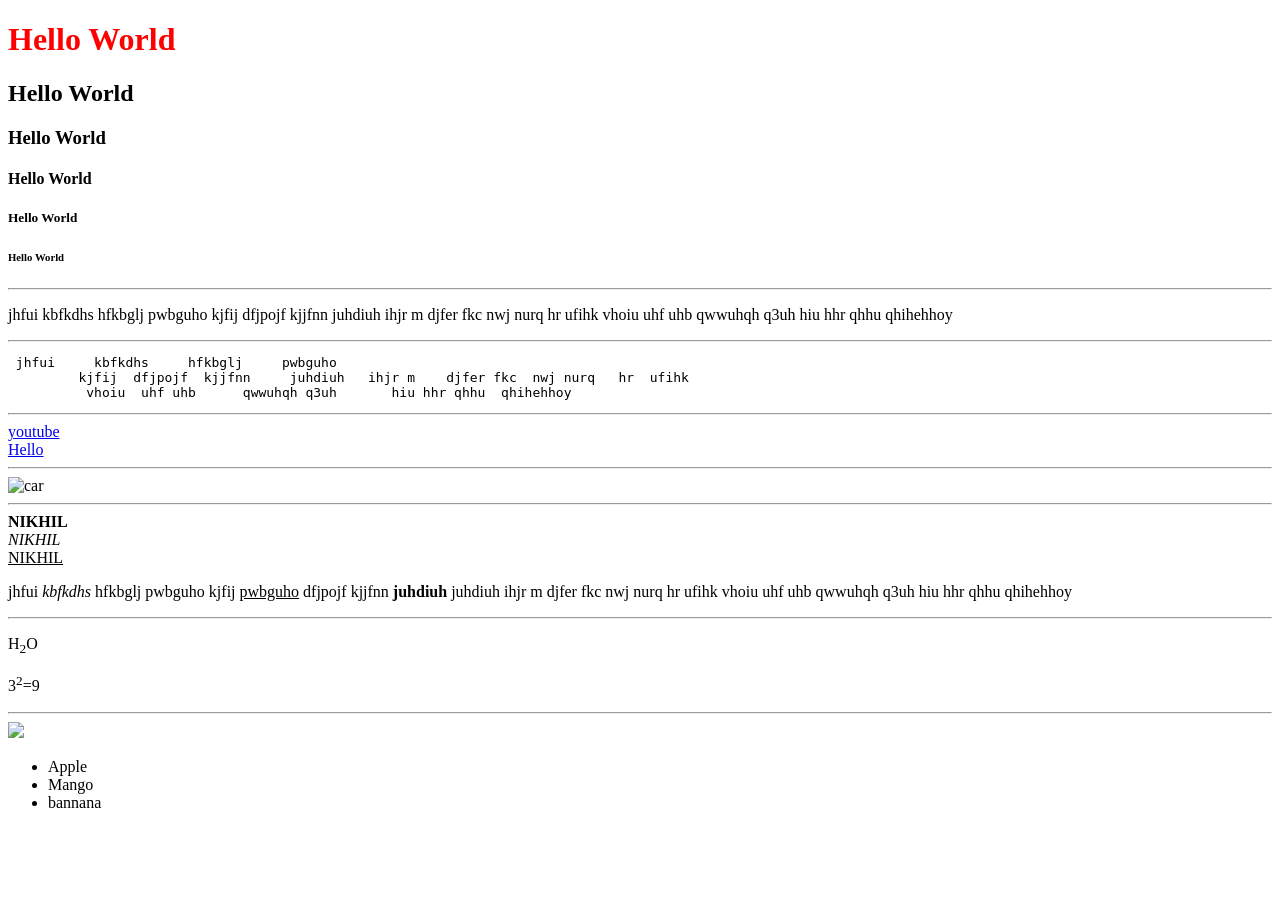
==== index.html @ 83b71812 "Rename indx.html to index.html" ====
<!DOCTYPE html>
<html lang="en">
<head>
    <meta charset="UTF-8">
    <meta name="viewport" content="width=device-width, initial-scale=1.0">
    <title>Document</title>
    <link rel="stylesheet" href="style.css">
</head>
<body>
    <!-- heading tags -->

   <h1 style="color:red">Hello World</h1>
   <h2>Hello World</h2>
   <h3>Hello World</h3>
   <h4>Hello World</h4>
   <h5>Hello World</h5>
   <h6>Hello World</h6> 
   <hr>

   <!-- toggle word wrap -->
    <p> jhfui     kbfkdhs     hfkbglj     pwbguho   kjfij  dfjpojf  kjjfnn     juhdiuh   ihjr m    djfer fkc  nwj nurq   hr  ufihk    vhoiu  uhf uhb      qwwuhqh q3uh       hiu hhr qhhu  qhihehhoy</p>
   <hr>
    <pre> jhfui     kbfkdhs     hfkbglj     pwbguho  
         kjfij  dfjpojf  kjjfnn     juhdiuh   ihjr m    djfer fkc  nwj nurq   hr  ufihk  
          vhoiu  uhf uhb      qwwuhqh q3uh       hiu hhr qhhu  qhihehhoy</pre>
   <hr>
   
    <!--   anchor tag -->
     <a href="https://www.youtube.com/">youtube</a>
     <br/>
     <a href="/HelloFolder/hello.html">Hello</a>
   <hr>
    
   
     <!-- image tag -->
      <img src="https://i.pinimg.com/originals/61/89/2c/61892cc36625abf8df15c18466a6c459.jpg" alt="car" height="100">
      <BR/>
   <hr>
    

    <!-- bold , italic , and underline tags -->
      <b>NIKHIL</b>
      <BR/>
      <i>NIKHIL</i>
      <BR/>
      <u>NIKHIL</u>
      <BR/>
      <p> jhfui    <i>kbfkdhs </i>     hfkbglj     pwbguho   kjfij  <u>pwbguho</u> dfjpojf  kjjfnn     <b> juhdiuh </b> juhdiuh   ihjr m    djfer fkc  nwj nurq   hr  ufihk    vhoiu  uhf uhb      qwwuhqh q3uh       hiu hhr qhhu  qhihehhoy</p>
   <hr>
    
    <!-- sub and superscript   -->
     <p>H<sub>2</sub>O</p>
     <p>3<sup>2</sup>=9</p>
     <hr>

    <a href="https://www.google.com/" target="_main"><img src="https://pngimg.com/uploads/google/google_PNG102343.png " height="100"></a>
     
    <ul> 
        <li>Apple</li>
        <li>Mango</li>
        <li>bannana</li>

    </ul>
    </body>
</html>
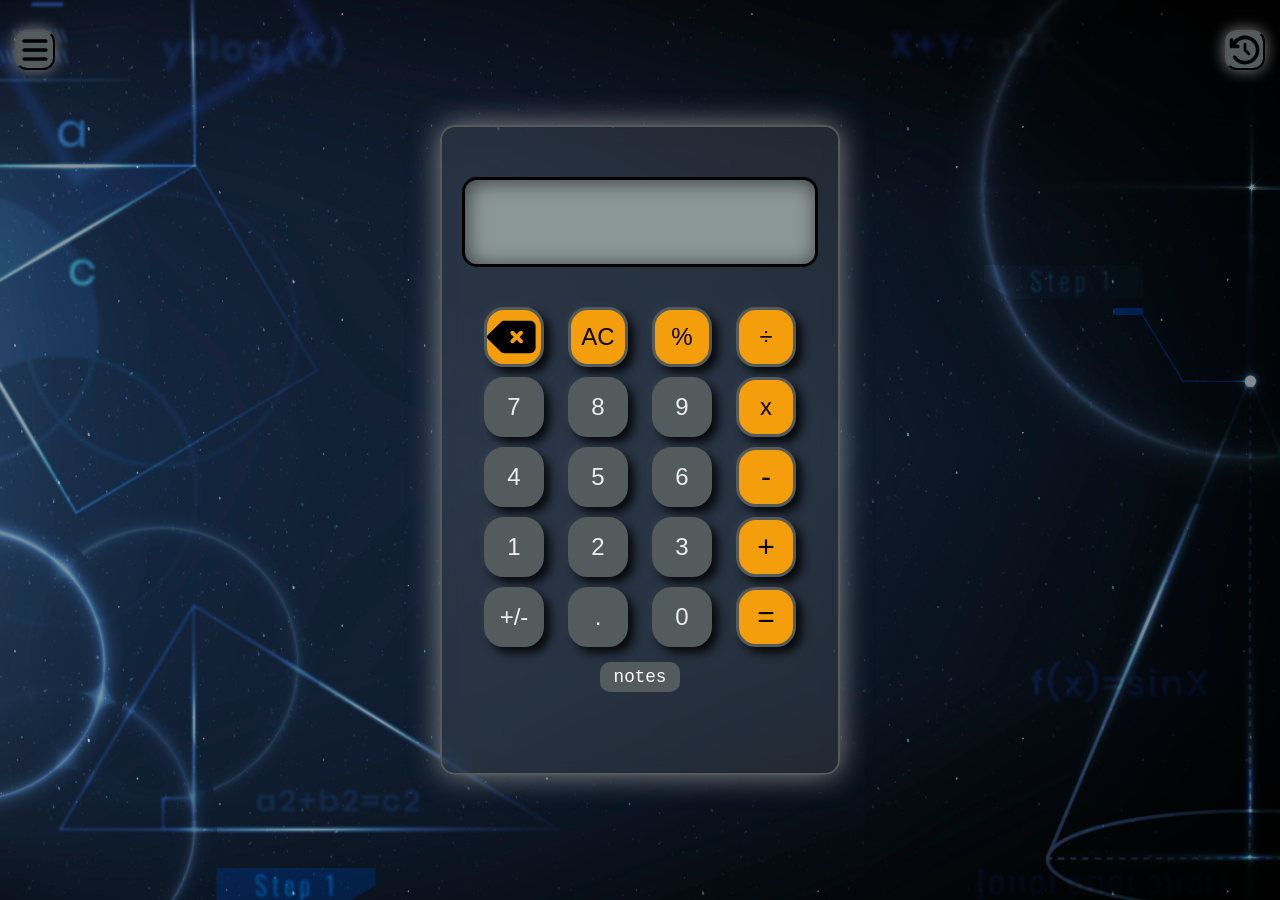
==== commit 8d402cc8: "finall" ====
--- a/index.html
+++ b/index.html
@@ -4,62 +4,262 @@
     <meta charset="UTF-8">
     <meta name="viewport" content="width=device-width, initial-scale=1.0">
     <title>Document</title>
-    <link rel="stylesheet" href="style.css">
+    <link rel="stylesheet" href="calculaterstyl.css">
+    <meta name="viewport" content="width=device-width, initial-scale=1.0">
 </head>
 <body>
-    <!-- heading tags -->
-
-   <h1 style="color:red">Hello World</h1>
-   <h2>Hello World</h2>
-   <h3>Hello World</h3>
-   <h4>Hello World</h4>
-   <h5>Hello World</h5>
-   <h6>Hello World</h6> 
-   <hr>
-
-   <!-- toggle word wrap -->
-    <p> jhfui     kbfkdhs     hfkbglj     pwbguho   kjfij  dfjpojf  kjjfnn     juhdiuh   ihjr m    djfer fkc  nwj nurq   hr  ufihk    vhoiu  uhf uhb      qwwuhqh q3uh       hiu hhr qhhu  qhihehhoy</p>
-   <hr>
-    <pre> jhfui     kbfkdhs     hfkbglj     pwbguho  
-         kjfij  dfjpojf  kjjfnn     juhdiuh   ihjr m    djfer fkc  nwj nurq   hr  ufihk  
-          vhoiu  uhf uhb      qwwuhqh q3uh       hiu hhr qhhu  qhihehhoy</pre>
-   <hr>
+    <audio id="clicksound" src="kakaist-click-sfx-323775.mp3"></audio>
+    <audio id="clicksound1" src="lucadialessandro-tap-notification-180637.mp3"></audio>
+ <header>
+        <div class="navbar">
+               <button class="history" onclick="toggleHistory()"></button>
+
+
+
+
+
+                    <div class="sidebar1" id="sidebar1">
+                          <h2>History</h2>
+                          <br>
+                          
+                          <ul id="historyList"></ul>
+
+                          <button id="clearhistory" onclick="clearHistory()">Clear History</button>
+                    </div>
+
+                     <div class="overlay1" id="overlay1" onclick="toggleHistory()" ></div> 
+                     
+                     
+
+
+
+        
+               <button class="menu" onclick="toggleMenu()"></button>
+            <div class="sidebar" id="sidebar">
+                <ul class="list" >
+                   <li onclick="goHome(); toggleMenu()">
+                         <span class="icon">🏠</span> Home
+                        </li>
+                   <li onclick="sic_fic(); toggleMenu()">
+                         <span class="icon">📱</span> Scientific
+                        </li>
+                   <li class="convert" onclick="converter(); toggleMenu()">
+                         <span class="icon">⇄</span> Converter
+                        </li>
+                    <li onclick="toggleNotes(); toggleMenu()">
+                          <span class="icon">📝</span> Notes
+                        </li>
+
+                    <li onclick="toggleHistory(); toggleMenu()">
+                           <span class="icon">🗑</span> History
+                        </li>
+
+                    <li onclick="toggleTheme(); toggleMenu()">
+                             <span class="icon">🎨</span> Theme
+                         </li>
+                </ul>
+
+                    <div class="social-icons">
+                          <a href="https://www.instagram.com/nikhil_00_14?igsh=MXE2cW93dHY0YnlnYg==" target="_blank" class="social-icon">
+                                <img src="instagram.svg" alt="Instagram">
+                          </a>
+                          
+                          <a href="https://www.linkedin.com/in/nikhil-kumawat-77125a383/" target="_blank" class="social-icon">
+                                 <img src="linkedin.svg" alt="LinkedIn">
+                          </a>
+
+                          <a href="https://github.com/Nikhil-kumawat-99" target="_blank" class="social-icon">
+                                 <img src="github.svg" alt="GitHub">
+                          </a>
+                    </div>
+            </div>
+                
+            <div class="overlay" id="overlay" onclick="toggleMenu()" ></div>  
+
+        </div>  
+
+        
+
+ <div id="homePage">
+    <div class="mainbox">
+
+        <div class="calculator"> 
+             <input type="text" id="display" readonly />
+
+               <div class="buttons">
+                         <button id="clear" onclick="backspace()"></button>
+                         <button id="ca" onclick="clearDisplay()">AC</button>
+                         <button id="percentage" onclick="press('%')">%</button>
+                         <button id="divide"  onclick="press('/')">÷</button>
+
+    
+                         <button onclick="press('7')">7</button>
+                         <button onclick="press('8')">8</button>
+                         <button onclick="press('9')">9</button>
+                         <button id="multiplication"  onclick="press('*')">x</button>
+
+
+                         <button onclick="press('4')">4</button>
+                         <button onclick="press('5')">5</button>
+                         <button onclick="press('6')">6</button>
+                         <button  id="subtraction" onclick="press('-')">-</button>
+
+
+                         <button onclick="press('1')">1</button>
+                         <button onclick="press('2')">2</button>
+                         <button onclick="press('3')">3</button>
+                         <button id="addition" onclick="press('+')">+</button>
+     
+                         <button onclick="sign()">+/-</button>
+                         <button onclick="press('.')">.</button>
+                         <button onclick="press('0')">0</button>
+                         <button id="equal" onclick="calculate()">=</button>
+
+                         
+                </div>
+
+                   <button class="notes-btn" id="notes" onclick="toggleNotes()">notes</button>
+                         <div class="notes-panel" id="notesPanel">
+                               <textarea id="notesTextarea" placeholder="Write your notes here..."></textarea>
+                               <button id="saveNotes" onclick="saveNotes()">save</button>
+                         </div>
+
+
+        </div>
+
+    </div>
+</div>
+
+
+
+   <div id="smartPage" style="display:none;">
+      <input type="text" id="display1" readonly />
+        <div class="buttons1">
+                         <button id="pi" onclick="pi()">π</button>
+                         <button id="openbracket" onclick="press1('(')">(</button>
+                         <button id="closebracket" onclick="press1(')')">)</button>
+                         <button id="ca" onclick="clearDisplay1()">AC</button>
+                         <button id="clear" onclick="backspace1()"></button>
+
+
+                        
+                        <button id="eluar" onclick="eluar()">e</button>
+                        <button id="sin" onclick="addValue('sin')">sin</button>
+                        <button id="cos" onclick="addValue('cos')">cos</button>
+                        <button id="tan" onclick="addValue('tan')">tan</button>
+                        <button id="divide"  onclick="press1('/')">÷</button>
+
+
+                        <button id="factorial" onclick="factorial()">n!</button>
+                        <button id="asin" onclick="addValue('asin')">sin⁻¹</button>
+                        <button id="acos" onclick="addValue('acos')">cos⁻¹</button>
+                        <button id="atan" onclick="addValue('atan')">tan⁻¹</button>
+                        <button id="multiplication"  onclick="press1('*')">x</button>
+                    
+
+
+                        <button id="sqrt" onclick="addValue('sqrt')">√x</button>
+                        <button onclick="press1('7')">7</button>
+                        <button onclick="press1('8')">8</button>
+                        <button onclick="press1('9')">9</button>    
+                        <button  id="subtraction" onclick="press1('-')">-</button>
+                        
+
+                        <button id="cbrt" onclick="addValue('cbrt')">∛x</button>
+                        <button onclick="press1('4')">4</button>
+                        <button onclick="press1('5')">5</button>
+                        <button onclick="press1('6')">6</button>
+                         <button id="addition" onclick="press1('+')">+</button>
+                        
+
+                        <button id="log" onclick="addValue('log')">log</button>
+                        <button onclick="press1('1')">1</button>
+                        <button onclick="press1('2')">2</button>
+                        <button onclick="press1('3')">3</button>
+                        <button id="percentage" onclick="press1('%')">%</button>
+                        
+
+                        <button id="ln" onclick="addValue('ln')">ln</button>
+                        <button onclick="sign1()">+/-</button>
+                        <button onclick="press1('0')">0</button>     
+                        <button onclick="press1('.')">.</button>
+                        <button id="equal" onclick="calculate1()">=</button>
+
+
+                        
+
+            
+        </div>
+
+   </div>
+
+
+
+   <div id="converterPage" style="display:none;">
+        <div id="converterheader">
+            <h4>Unit Converter</h4>
+        </div>
+        <div class="converter">
+            <select id="conversionType">
+                <!-- <option id="option" value="">Select Conversion Type</option> -->
+                <option value="none" selected>Quantity</option>
+                <option value="length">Length</option>
+
+                <option value="weight">Weight</option>
+                <option value="temperature">Temperature</option>
+                <!-- <option value="time">Time</option>  -->
+                <option value="area">Area</option>
+                <option value="volume">Volume</option>
+                <!-- <option value="speed">Speed</option>s -->
+
+
+
+            </select>
+
+            <div id="unitSelection">
+                  <span>From</span>
+
+                <div class="row">
+                      <input type="number" id="inputValue" placeholder="Enter value" value="100">
+                  <select id="fromUnit">
+                <option value="none" selected>from</option>
+                    <!-- <option value="">Units</option> -->
+                    <!-- <option value="meter" selected>Meter</option>
+                    <option value="kilometer">Kilometer</option>        
+                    <option value="mile">Mile</option>
+                    <option value="foot">Foot</option> -->
+            
+                  </select>
+                </div>
+
+
+                <span>To</span>
+                <div class="row">
+                      <input type="text" id="outputValue"  readonly value="">
+
+                    <select id="toUnit">
+                        <option value="none" selected>to</option>
+                           <!-- <option value="">Units</option> -->
+                           <!-- <option value="meter" selected>Meter</option>
+                           <option value="kilometer">Kilometer</option>        
+                           <option value="mile">Mile</option>
+                           <option value="foot">Foot</option> -->
+                    </select>
+                </div>
+                
+
+                <button  class="exchange">Convert</button>
+            </div>
+
+            <!-- <div id="result"></div> -->
+        </div>
+   </div>    
+
+           
+ </header>
+
+   <script src="option.js"></script>
+   <script src="script.js" defer></script>
    
-    <!--   anchor tag -->
-     <a href="https://www.youtube.com/">youtube</a>
-     <br/>
-     <a href="/HelloFolder/hello.html">Hello</a>
-   <hr>
-    
-   
-     <!-- image tag -->
-      <img src="https://i.pinimg.com/originals/61/89/2c/61892cc36625abf8df15c18466a6c459.jpg" alt="car" height="100">
-      <BR/>
-   <hr>
-    
-
-    <!-- bold , italic , and underline tags -->
-      <b>NIKHIL</b>
-      <BR/>
-      <i>NIKHIL</i>
-      <BR/>
-      <u>NIKHIL</u>
-      <BR/>
-      <p> jhfui    <i>kbfkdhs </i>     hfkbglj     pwbguho   kjfij  <u>pwbguho</u> dfjpojf  kjjfnn     <b> juhdiuh </b> juhdiuh   ihjr m    djfer fkc  nwj nurq   hr  ufihk    vhoiu  uhf uhb      qwwuhqh q3uh       hiu hhr qhhu  qhihehhoy</p>
-   <hr>
-    
-    <!-- sub and superscript   -->
-     <p>H<sub>2</sub>O</p>
-     <p>3<sup>2</sup>=9</p>
-     <hr>
-
-    <a href="https://www.google.com/" target="_main"><img src="https://pngimg.com/uploads/google/google_PNG102343.png " height="100"></a>
-     
-    <ul> 
-        <li>Apple</li>
-        <li>Mango</li>
-        <li>bannana</li>
-
-    </ul>
-    </body>
-</html>
+</body>
+</html>
--- a/calculaterstyl.css
+++ b/calculaterstyl.css
@@ -0,0 +1,878 @@
+*{
+    margin:0;
+    padding:0;
+    box-sizing: border-box;
+}
+/* body{
+    background-image: url("tp244-bg4-05.jpg");
+    background-size: cover;
+    background-position: center;
+
+} */
+ body{
+    width: 100%;
+    background-image: url("tp244-bg4-05.jpg");
+    background-size: cover;
+    background-position: center;
+
+    min-height: 100vh;
+
+    display: flex;
+    justify-content: center;
+    align-items: center;
+
+    overflow-x: hidden;
+    /* padding: 10px; */
+}
+
+
+.light-theme {
+    background: #c5c3c3f0;
+    background-size: cover;
+    background-position: center;     
+}
+
+body.light-theme .mainbox ,body.light-theme #smartPage, body.light-theme #converterPage{
+    background: rgba(200, 195, 195, 0.089);
+    /* border: solid rgb(84, 91, 92) 2px; */
+    /* box-shadow: 0 0 50px rgba(255, 255, 255, 0.125); */
+    box-shadow: 0 0 50px rgba(19, 0, 0, 0.547);
+
+  }
+
+body.light-theme #converterPage{
+    background: rgba(200, 195, 195, 0.89);
+    /* border: solid rgb(84, 91, 92) 2px; */
+    /* box-shadow: 0 0 50px rgba(255, 255, 255, 0.125); */
+    box-shadow: 0 0 50px rgba(19, 0, 0, 0.547);
+
+}  
+
+body.light-theme .sidebar1{
+    background-color: rgba(255, 255, 255, 0.8);
+    box-shadow: 0 0 50px rgba(19, 0, 0, 0.547);
+    color: #07070d;
+    
+}
+
+
+.navbar{
+    display:flex;
+    width: 100%;
+
+}
+
+
+/* history button */
+
+.history{
+    z-index: 1998;
+    margin-top: -15px;
+    margin-right: 15px;
+    /* background-color: #22223b; */
+     background:   rgb(84, 91, 92);
+    background-image: url("history\ icon.svg");
+    background-size: cover;
+    width:40px;
+    height:40px;
+    border-radius: 30%;
+    border-radius: solid white 5px;
+    position: fixed;
+    right: 0;
+    top: 5%;
+    /* transform: translateY(-50%); */
+    cursor:pointer;
+    transition:0.5s;
+    color: aliceblue;
+    box-shadow: 0 0 15px rgba(164, 164, 169, 0.773);
+    
+
+}
+.history:hover{
+    transform :scale(1.1);
+    transform : rotate(180deg);
+
+
+}
+
+
+
+
+/* menue button */
+.menu{
+    box-shadow: 0 0 15px rgba(164, 164, 169, 0.773);
+    
+    z-index: 1500;
+    margin-top: -15px;
+    margin-left: 15px;
+    /* background-color: #22223b; */
+     background:   rgb(84, 91, 92);
+    background-image: url("menu.svg");
+    background-size: cover;
+    width:40px;
+    height:40px;
+    border-radius: 30%;
+    border-radius: solid white 5px;
+    position: fixed;
+    left: 0;
+    top: 5%;
+    /* transform: translateY(-50%); */
+
+}
+.menu:active{
+    transform :scale(1.1);
+}
+   
+
+/* .mainbox{
+    margin-top: 30px;
+    margin-left: 500px;
+    width:500px;
+    height:700px;
+    text-align: center;
+    background-color:rgba(255,255,255,0.1);
+
+    border: solid rgb(84, 91, 92) 2px;
+    border-radius:5% ;
+    box-shadow: 0 0 6px rgba(255,255,255,0.5);
+
+    backdrop-filter: blur(10px);
+    font-family: Impact, Haettenschweiler, 'Arial Narrow Bold', sans-serif;
+    
+} */
+.mainbox{
+    width: 100%;
+    max-width: 400px;
+
+    min-height: 650px;
+
+    text-align: center;
+
+    background-color:rgba(255,255,255,0.1);
+
+    border: solid rgb(84, 91, 92) 2px;
+    border-radius:15px;
+
+    box-shadow: 0 0 30px rgba(164, 164, 169, 0.773);
+
+    backdrop-filter: blur(10px);
+
+    font-family: Impact, Haettenschweiler, 'Arial Narrow Bold', sans-serif;
+
+    padding: 20px;
+
+    /* margin-left: 20px; */
+    /* margin-right: 20px; */
+}
+
+
+
+/* #display{
+    width:420px;
+    height:100px;
+    margin-top: 30px;
+    background-color: rgb(139, 150, 151);
+    border: black solid 3px;
+    border-radius: 5%;
+    font-size: 40px;
+    text-align: right;
+    box-shadow: inset 2px 2px 10px rgba(0,0,0,0.6);
+
+} */
+
+#display, #display1{
+    width: 100%;
+    height: 90px;
+
+    margin-top: 30px;
+
+    background-color: rgb(139, 150, 151);
+
+    border: black solid 3px;
+
+    border-radius: 15px;
+
+    font-size: 2rem;
+
+    text-align: right;
+
+    padding-right: 10px;
+
+    box-sizing: border-box;
+    box-shadow: inset 2px 2px 20px rgba(0,0,0,0.6);
+
+}
+
+#display1{
+    margin-top: 10px;
+    height: 90px;
+    font-size: 1.5rem;
+}
+
+
+
+.buttons{
+    display: grid;
+
+    grid-template-columns: repeat(4,1fr);
+
+    gap: 10px;
+
+    margin-top: 25px;
+    align-items: center;
+     justify-items: center;
+     padding: 15px;
+}
+
+
+.buttons1{
+    display: grid;
+
+    grid-template-columns: repeat(5,1fr);
+
+    gap: 10px;
+
+    margin-top:20px;
+    align-items: center;
+    justify-items: center;
+    padding: 5px;
+}
+
+
+
+
+
+
+/* .buttons button {
+  margin-top: 100px;
+  align-items: center;
+  width: 60px;
+  height: 60px;
+  margin: 20px;
+  font-size: 20px;
+  border-radius:30% ;
+  border: solid rgb(84, 91, 92) 3px;
+  box-shadow: 0 10px 25px rgba(0, 0, 0, 0.4);
+
+         background:   rgb(84, 91, 92);
+
+   cursor: pointer;
+   touch-action: manipulation;
+  transition: all 0.2s ease;
+  box-shadow: 4px 4px 10px rgba(0,0,0,0.5),
+              -2px -2px 6px rgba(255,255,255,0.05);
+
+} */
+.buttons button, .buttons1 button {
+
+  color: #ebedee;
+  /* width: 100%; */
+  width: 60px;
+  height: 60px;
+  
+  padding: 10px;
+  aspect-ratio: 1/2;
+
+  font-size: 1.5rem;
+
+  border-radius:20px;
+
+  border: solid rgb(84, 91, 92) 3px;
+
+  background: rgb(84, 91, 92);
+
+  cursor: pointer;
+
+  touch-action: manipulation;
+
+  transition: all 0.2s ease;
+
+  box-shadow: 6px 6px 10px rgba(0, 0, 0, 0.819),
+              -2px -2px 8px rgba(255,255,255,0.05);
+}
+
+
+.buttons1 button{
+  font-size: 1.1rem;
+  padding: 8px;
+  aspect-ratio: 1/1;
+}
+
+
+
+button:hover{
+  border: 3px solid black ;
+  /* background: #ccc; */
+    transform: translateY(-4px);
+  /* background: #3c3c6e; */
+  box-shadow: 0 8px 20px rgba(0,0,0,0.6);
+
+}
+
+button :active{
+    transform: scale(0.95);
+  box-shadow: inset 2px 2px 6px rgba(0,0,0,0.6);
+}
+
+
+
+
+#multiplication,#phi,#closebracket,#openbracket,
+#subtraction,
+#addition,
+#divide ,
+#ca,
+#percentage{
+  background: #f59e0b;
+  /* font-weight: bold; */
+  color: #07070d;
+}
+
+#subtraction,
+#addition,
+#equal{
+  color: #07070d;
+    /* background-color: #f59e0b; */
+    font-size: 30px;
+    /* font-weight: bold; */
+}
+
+#multiplication:hover,
+#subtraction:hover,
+#addition:hover,
+#divide:hover,
+#ca:hover,
+#percentage:hover
+ {
+ 
+  background: #fbbf24;
+}
+
+
+#eluar,#sin,#cos,#tan,#log,#ln,#sqrt,#cbrt,#factorial,#acos,#asin,#atan{
+  background: #4e4e54;
+  color: #ebedee;
+}
+
+
+
+
+
+
+
+
+.mainbox,#smartpage {
+  animation: fadeIn 0.6s ease-in-out;
+}
+
+@keyframes fadeIn {
+  from {
+    opacity: 0;
+    transform: translateY(20px);
+  }
+  to {
+    opacity: 1;
+    transform: translateY(0);
+  }
+}
+
+
+#clear{
+    background-color: #f59e0b;
+    background-image: url("delete-left-solid-full.svg");
+    background-size: cover;
+
+}
+
+
+
+#equal{
+    background-color:#f59e0b;
+    /* background-image: url("arrow-right-to-bracket-solid-full.svg"); */
+    background-size: cover;
+}
+
+
+
+footer{
+    height:200px;
+}
+
+
+
+
+
+/* Notes panel (hidden by default) */
+.notes-panel {
+  position: relative;
+  max-height: 0;
+  overflow: hidden;
+  transition: max-height 0.4s ease;
+  margin-bottom: 10px;
+}
+
+/* Active (open state) */
+.notes-panel.active {
+  max-height: 150px;
+}
+
+/* Textarea styling */
+.notes-panel textarea {
+ font-family: Arial, Helvetica, sans-serif;
+  width: 100%;
+  height: 140px;
+  border: none;
+  border-radius: 12px;
+  padding: 10px;
+  resize: none;
+  font-size: 15px;
+  background: #0f172a;
+  color: #e2e8f0;
+  box-shadow: inset 2px 2px 8px rgba(0,0,0,0.6);
+}
+
+/* Notes button style */
+.notes-btn {
+  width: 80px;
+  height: 30px;
+  border-radius: 10px;
+  /* background-color: rgba(255,255,255,0.1); */
+  /* background: rgba(255,255,255,0.1); */
+  background: rgb(84, 91, 92);
+
+  border: none;
+  cursor: pointer;
+  transition: 0.3s;
+  font-size: 1.1rem;
+  font-family: 'Courier New', Courier, monospace;
+  color:white;
+}
+
+.notes-btn:hover {
+  background: rgba(30, 29, 29, 0.3);
+  transform: scale(1.1);
+}
+
+
+#saveNotes{
+  padding: 2px;
+  font-size: 1rem;
+  font-family:'Courier New', Courier, monospace;
+  bottom: 10px;
+  position: absolute;
+  right: 10px;
+  /* color: #e2e8f0; */
+  color: #e6e9ec;
+
+  background: #0f172a;
+  border: solid rgb(84, 91, 92) 1px;
+  border-radius: 20%;
+  cursor: pointer;
+  transition: all 0.2s ease;
+
+}
+
+
+
+/* sidebar */
+.sidebar{
+    align-items: right;
+    top:0px;
+    left:-350px;
+    position:fixed;
+    width: 200px;
+    height:100%;
+    background-color:rgba(255,255,255,0.4);
+
+    /* background: #1e293b; */
+    padding:20px;
+    transition: 0.4s ease-in-out;
+    z-index: 1000;
+    box-shadow: 0 0 6px rgba(255,255,255,0.5);
+}
+
+.sidebar.active{
+    left:0;
+}
+
+.sidebar ul {
+   margin-right:0px ;
+   margin-top: 100px;
+   font-size: 20px;
+   list-style: none;
+   font-family: Impact, Haettenschweiler, 'Arial Narrow Bold', sans-serif;
+}
+
+.sidebar ul li {
+  list-style: none;
+  font-weight: normal;
+  padding: 15px 10px;
+  height: 20px;
+  
+  margin-left:30px ;
+  margin: 20px 0;
+  /* background: #334155; */
+  border-radius: 8px;
+  cursor: pointer;
+  transition: 0.3s;
+  display: flex;
+  align-items: center;
+}
+
+.list li:hover{
+    background-color: rgba(255,255,255,0.1) ;
+    border:#22223b solid 2px;
+    
+}
+
+.list li:active{
+    background-color: rgba(255, 255, 255, 0.053) ;
+    border:#07070d solid 2px;
+    
+}
+
+
+
+.overlay {
+  position: fixed;
+  top: 0;
+  left: 0;
+  width: 100%;
+  height: 100%;
+  background: rgba(0,0,0,0.5);
+  opacity: 0;
+  visibility: hidden;
+  transition: 0.3s;
+  z-index: 999;
+}
+
+/* Show overlay */
+.overlay.active {
+  opacity: 0.5;
+  visibility: visible;
+}
+
+
+/* history sidebar*/
+.sidebar1{
+    top:0px;
+    right:-450px;
+    position:fixed;
+    width:400px;
+    height:100%;
+    background-color:rgba(255,255,255,0.1);
+
+     background: #1e293b;
+    padding:20px;
+    transition: 0.4s ease-in-out;
+    z-index: 2000;
+    box-shadow: 0 0 6px rgba(255,255,255,0.5);
+    color: #e2e8f0;
+}
+
+.light-sidebar1{
+    background: white;
+    color:black;
+}
+
+.sidebar1.active{
+    right:0;
+}
+
+
+.overlay1 {
+  position: fixed;
+  top: 0;
+  right: 0;
+  width: 100%;
+  height: 100%;
+  background: rgba(0,0,0,0.5);
+  opacity: 0;
+  visibility: hidden;
+  transition: 0.3s;
+  z-index: 1999;
+}
+
+/* Show overlay */
+.overlay1.active {
+  opacity: 0.5;
+  visibility: visible;
+}
+
+
+#clearhistory{
+    bottom: 50px;
+    position:absolute;
+    right: 20px;
+    color: white;
+    background-color: rgb(84, 91, 92) ;
+    background-size: cover;
+    width: 100px;
+    height: 30px;
+    border-radius: 10%;
+    border: solid rgb(84, 91, 92) 3px;
+    box-shadow: 0 10px 25px rgba(0, 0, 0, 0.4);
+    cursor: pointer;
+    transition: all 0.2s ease;
+  }
+
+
+
+
+
+
+.icon {
+  filter: grayscale(100%) brightness(0);
+}
+
+
+
+
+
+
+
+
+
+
+@media (max-width: 600px){
+
+    .mainbox{
+        width: 100%;
+        min-height: auto;
+        padding: 15px;
+    }
+
+    #display{
+        height: 80px;
+        font-size: 1.8rem;
+    }
+
+   
+
+    .buttons{
+        gap: 10px;
+    }
+
+    .buttons button{
+        font-size: 1.1rem;
+    }
+
+    .buttons1{
+        gap: 5px;
+    }
+
+    .sidebar1{
+        width: 85%;
+    }
+     .sidebar{
+        width: 70%;
+    }
+
+}
+
+
+
+#smartPage{
+    margin-top: 80px;
+    margin-bottom: 20px;
+    /* margin-left: 10px; */
+    /* margin-right:10px; */
+
+    width: 100%;
+    max-width: 420px;
+
+    min-height: 650px;
+
+    display:none;
+    /* width: 100%; */
+    /* width: 450px;
+
+    height: 650px; */
+
+    text-align: center;
+
+    background-color:rgba(255,255,255,0.1);
+
+    border: solid rgb(84, 91, 92) 2px;
+    border-radius:15px;
+
+    /* box-shadow: 0 0 6px rgba(255,255,255,0.5); */
+    box-shadow: 0 0 30px rgba(164, 164, 169, 0.773);
+
+
+    backdrop-filter: blur(10px);
+
+    font-family: Impact, Haettenschweiler, 'Arial Narrow Bold', sans-serif;
+
+    padding: 20px;
+}
+
+
+
+
+
+
+#converterheader{
+    display: flex;
+    justify-content: center;
+    text-align: center;
+    margin-bottom: 10px;
+    color: rgb(15, 15, 15);
+    font-size: 1.5rem;
+    font-weight: bold;
+}
+
+
+#converterPage{
+    color: rgb(9, 9, 9);
+    padding-top:10px;
+    padding: 25px;
+    width:400px;
+    font-size: 1.3rem;
+    height: 500px;
+
+    display:none;
+
+    background-color:rgba(255,255,255,0.1);
+
+    border: solid rgb(56, 60, 60) 2px;
+    border-radius:5px;
+
+    box-shadow: 0 0 30px rgba(164, 164, 169, 0.773);  
+}
+
+
+#conversionType{
+    margin-bottom: 40px;
+    display:flex;
+    align-items: center;
+    
+    width: 100%;
+    padding: 8px;
+    margin-top: 12px;
+    font-size: 1.2rem;
+    border-radius: 10px;
+    border:none;
+    /* border: solid rgb(207, 212, 213) 2px; */
+    background-color: rgba(255,255,255,0.2);
+    color: rgb(10, 10, 10);
+    box-shadow: 6px 6px 10px rgba(0, 0, 0, 0.819),
+              -2px -2px 8px rgba(255,255,255,0.05);
+}
+
+
+
+  #fromUnit{
+    width:10rem;
+
+    margin-top: -5px;
+    height:40px;
+    padding: 5px;
+    font-size: 0.8rem;
+    border-radius: 5px;
+    border: solid rgb(84, 91, 92) 2px;
+    background-color: rgba(163, 160, 160, 0.777);
+    color: rgb(9, 9, 9);
+} 
+
+#toUnit{
+    width:10rem;
+    margin-top: -5px;
+    height: 40px;
+    padding: 5px;
+    font-size: 0.8rem;
+    border-radius: 5px;
+    border: solid rgb(84, 91, 92) 2px;
+    background-color:  rgba(163, 160, 160, 0.777);
+    color: rgb(15, 14, 14);
+}
+
+
+
+
+
+.row{
+    display: flex;
+    align-items: center;
+    gap: 10px;
+    margin-bottom: 15px;
+}
+
+/* INPUT BOX */
+.row input{
+    margin-bottom: 30px;
+    width: 100%;
+    flex: 5;
+    height: 70px;
+    border: none;
+    outline: none;
+    border-radius: 5px;
+    padding-left: 15px;
+    font-size: 1.3rem;
+    background: rgba(23, 21, 21, 0.55);
+    color: rgb(239, 235, 235);
+    box-shadow: 6px 6px 10px rgba(0, 0, 0, 0.819),
+              -2px -2px 8px rgba(255,255,255,0.05);
+}
+
+/* SELECT BOX */
+.row select{
+    width: 100px;
+    height: 45px;
+    border: none;
+    outline: none;
+    border-radius: 10px;
+    padding: 5px;
+    font-size: 15px;
+    box-shadow: 6px 6px 10px rgba(0, 0, 0, 0.819),
+              -2px -2px 8px rgba(255,255,255,0.05);
+}
+
+/* PLACEHOLDER */
+input::placeholder{
+    color: #d5d2d2;
+}
+
+
+.exchange{
+    height:50px;
+    width:100%;
+    background-color: rgb(84, 91, 92);
+    color: #0a0a0a;
+    font: 100% Arial, Helvetica, sans-serif;
+    border:none;
+    border-radius: 5px;
+    cursor: pointer;
+    transition: 0.3s;
+    box-shadow: 6px 6px 10px rgba(0, 0, 0, 0.819),
+              -2px -2px 8px rgba(255,255,255,0.05);
+    
+
+}
+
+.exchange:hover{
+    background-color: #7c7d7f;
+    /* transform: scale(1.05); */
+    border:none;
+}
+
+
+.social-icons {
+    bottom: 1.5rem;
+    position:absolute;
+    left: 1rem;
+    margin:1.2rem;
+    display: flex;
+     /* display: flex;
+    justify-content: center;
+     margin-left: 20px;  */
+}
+
+.social-icon {
+    /* background-size: cover; */
+    width: 30px;
+    height: 30px;
+    margin-right: 1.5rem;
+    /* text-decoration: none; */
+    color:#07070d
+}
